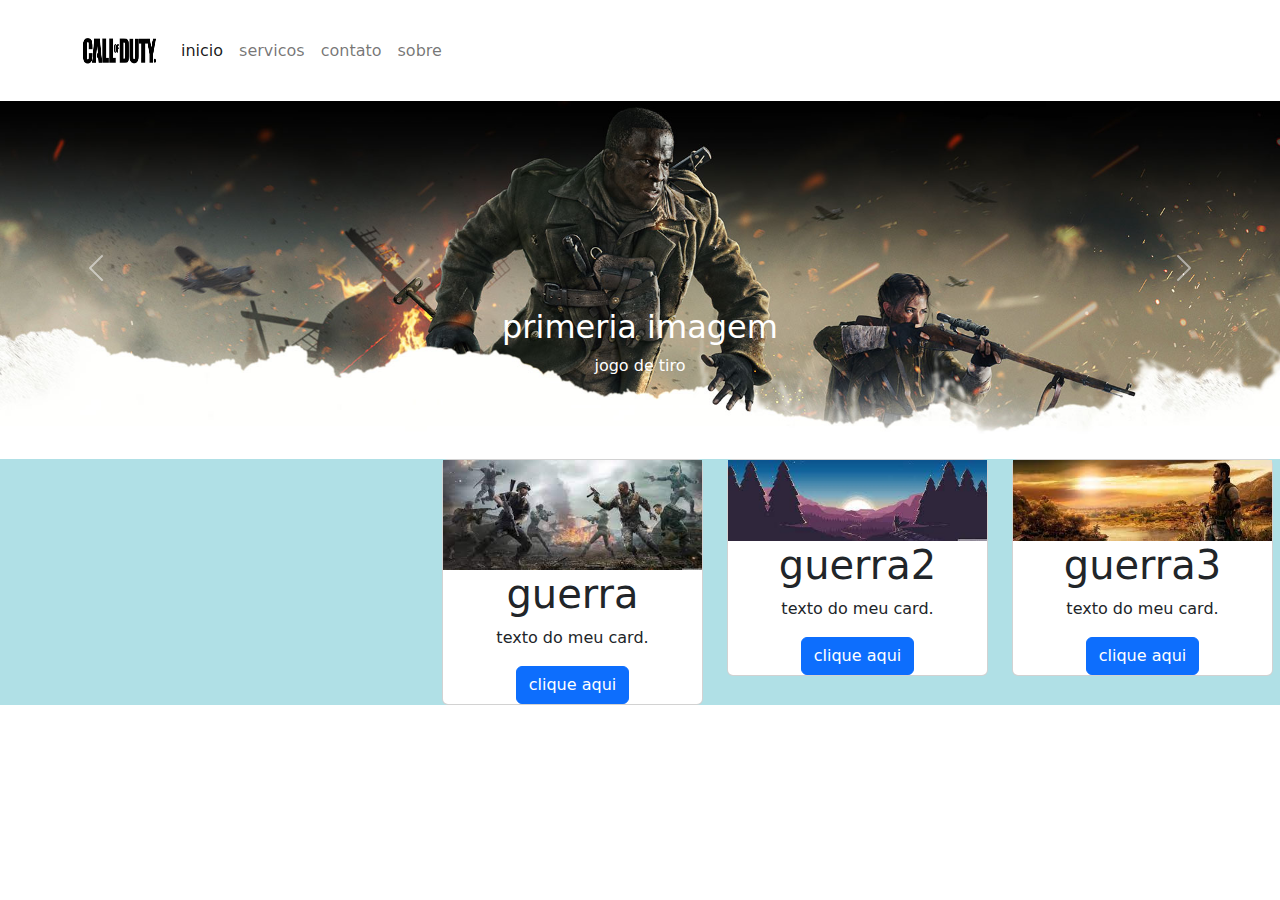
==== projeto/index.html @ 1c7ec650 "aula 20-06" ====
<!DOCTYPE html>
<html lang="PT-BR">
<head>
	<meta charset="UTF-8">
	<meta http-equiv="X-UA-Compatible" content="IE=edge">
	<meta name="viewport" content="width=device-width,initial-scale=1.0">
	<title>Call of Dut</title>
	<link rel="stylesheet" href="res/bootstrap/css/bootstrap.min.css">
	<link rel="stylesheet" href="css/style.css">
</head>

<body>
    <nav class="navbar navbar-expand-lg navbar">
		<div class="container ">
				
			<a class="navbar-brand" href="#">
				<img src="img/cod.png" alt="logo incrivel" width="75" height="75">
			</a>
			
			<div class="collapse navbar-collapse">
				<div class="navbar-nav">
					<a class="nav-link active" href="index.html">inicio</a>
					<a class="nav-link" href="servicos.html">servicos</a>
					<a class="nav-link" href="#">contato</a>
					<a class="nav-link" href="#">sobre</a>
				</div>
			
			</div>
			
		</div>
	
	</nav>
	
			<div class="carousel slide" data-bs-ride="carousel" id="meuCarousel">
				<div class="carousel-indicators">
					<button type="button" data-bs-target="#meuCarousel" data-bs-slide-to="0" class="active" aria-current="true" aria-label="slide 1"></button>					
					<button type="button" data-bs-target="#meuCarousel" data-bs-slide-to="1" aria-label="slide 2"></button>
					<button type="button" data-bs-target="#meuCarousel" data-bs-slide-to="2" aria-label="slide 3"></button>
					<button type="button" data-bs-target="#meuCarousel" data-bs-slide-to="3" aria-label="slide 4"></button>
				</div>
				
				<div class="carousel-inner">
					<div class="carousel-item active">
							<img id="img-center" src="img/codd2.jpg" alt="imagem" class="d-block w-100">
							<div class="carousel-caption d-none d-md-block">
								<h2>primeria imagem</h2>
									<p>jogo de tiro</p>
										</div>
											</div>
					
					<div class="carousel-item">
						<img src="img/codd.jpg" class="d-block w-100" >
							<div class="carousel-caption d-none d-md-block">
								<h2>segunda imagem</h2>
									<p>jogo de tiro</p>
										</div>
											</div>
					
					<div class="carousel-item">
						<img src="img/esp.jpg" class="d-block w-100" >
							<div class="carousel-caption d-none d-md-block">
								<h2>terceira imagem</h2>
									<p>jogo de tiro</p>
										</div>
											</div>
									
				</div>
				
					<button class="carousel-control-prev" type="button" data-bs-target="#meuCarousel" data-bs-slide="prev">
						<span class="carousel-control-prev-icon" aria-hidden="true"></span>
							<span class="visually-hidden" >Voltar</span>
								</button>
				
					<button class="carousel-control-next" type="button" data-bs-target="#meuCarousel" data-bs-slide="next">
						<span class="carousel-control-next-icon" aria-hidden="true"></span>
							<span class="visually-hidden">Avançar</span>
								</button>				
			</div>
			
			<section id="cards">
				<div class="container">
					<div class="row">
					
				<div class="col-3">						
					<div class="card text-center">
						<img src="img/im5.jfif"  class="card=img-top">
							<div class="cardy body">
								<h1 class="card-title" id="img1"> guerra</h1>
								<p class="card-text">  texto do meu card. </p>
								<a href="#" class="btn btn-primary">clique aqui</a>
							</div>
					</div>
				</div>
				
				<div class="col-3">
					<div class="card text-center">
					<img src="img/im2.jfif" class="cards-img-top">
						<div class="cardy body">
								<h1 class="card-title">guerra2</h1>
								<p class="card-text">  texto do meu card. </p>
								<a href="#" class="btn btn-primary">clique aqui</a>
						</div>
					</div>
					</div>
					
			<div class="col-3">
								<div class="card text-center">
						<img src="img/im3.jfif" class="cards-img-top">
							<div class="cardy body">
								<h1 class="card-title">guerra3</h1>
								<p class="card-text">  texto do meu card. </p>
								<a href="#" class="btn btn-primary">clique aqui</a>
						</div>
						</div>
					</div>
					
			<div class="col-3">
				<div class="card text-center">
						<img src="img/im4.jfif" class="cards-img-top">
							<div class="cardy body">
								<h1 class="card-title">guerra4</h1>
								<p class="card-text">  texto do meu card. </p>
								<a href="#" class="btn btn-primary">clique aqui</a>
						</div>
						</div>
					</div>
		</div>
		</div>
		</section>		
		
			<script type="text/javascript" src="res/bootstrap/js/bootstrap.js"></script>
</body>
</html>
---- projeto/css/style.css ----
#cards{
	margin-top: 25px;,
	 height: 100px;
		width: 2000px;
		background-color: powderblue;
}
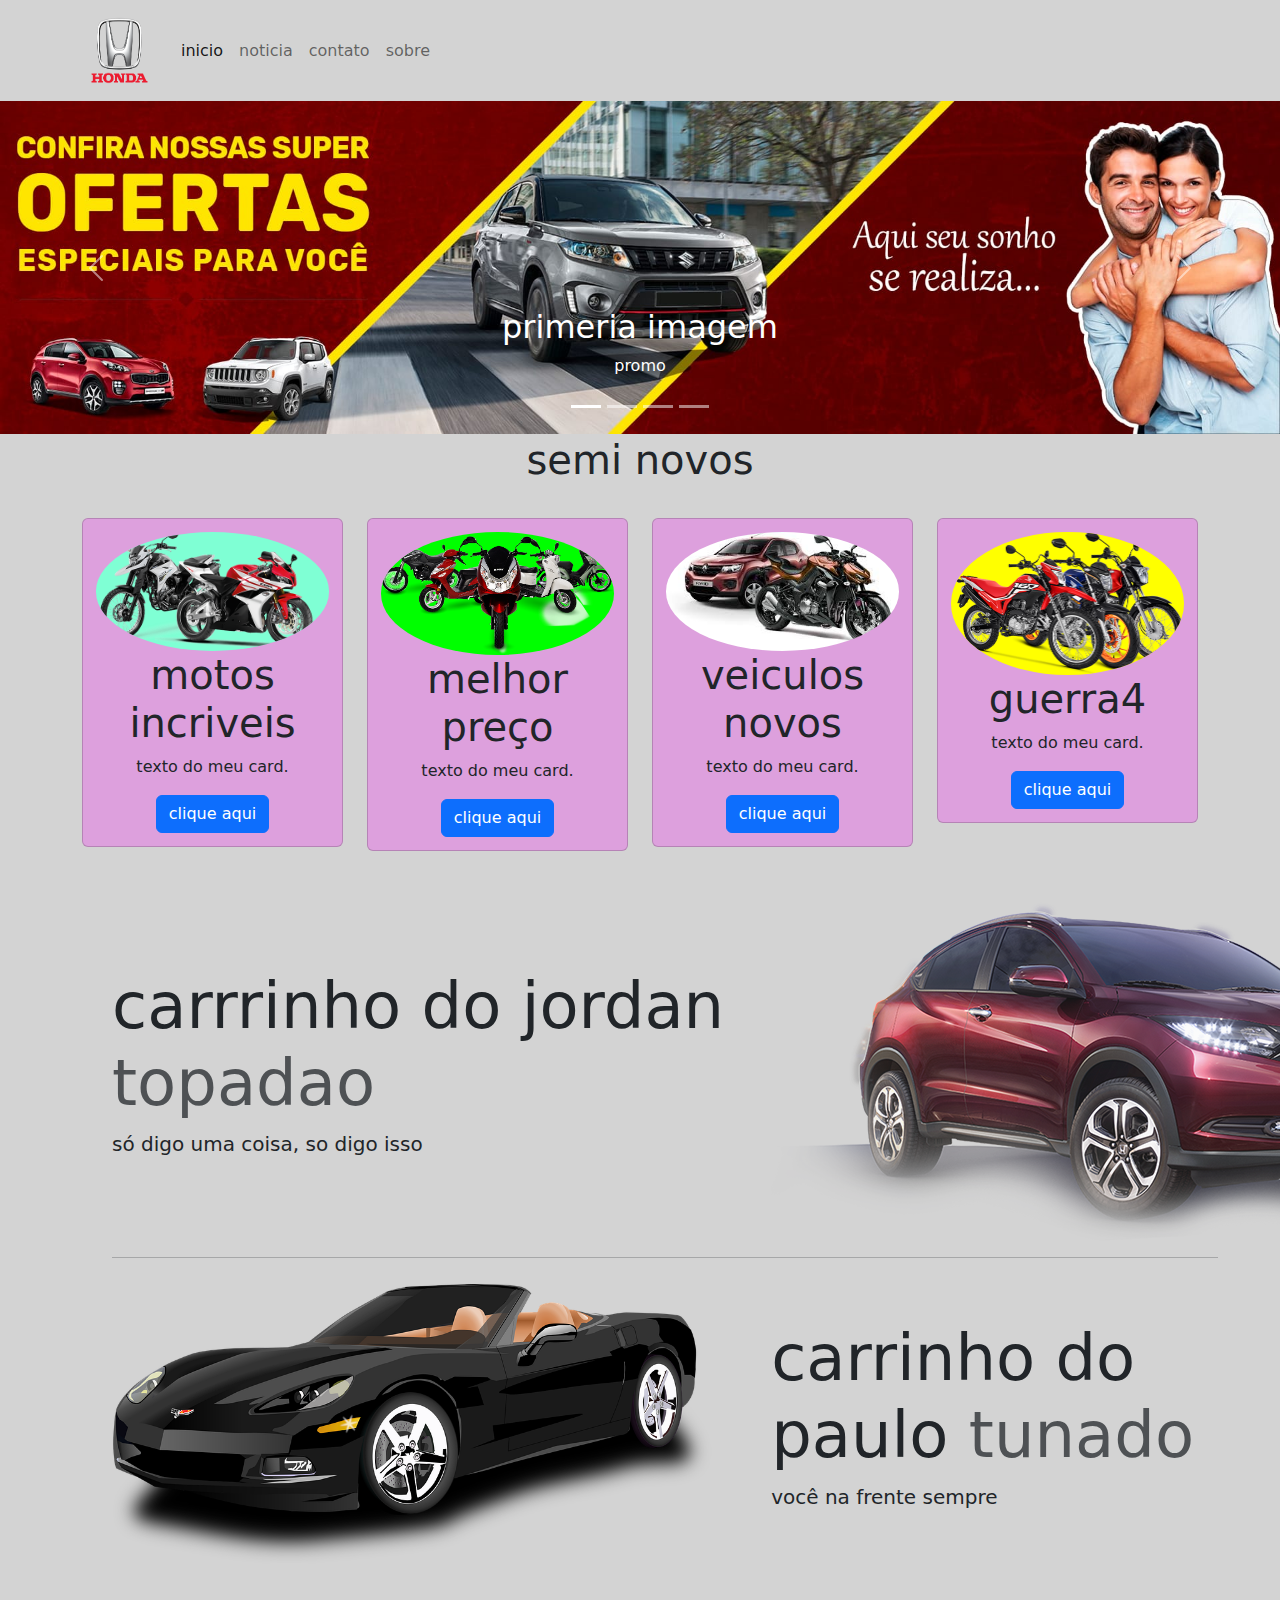
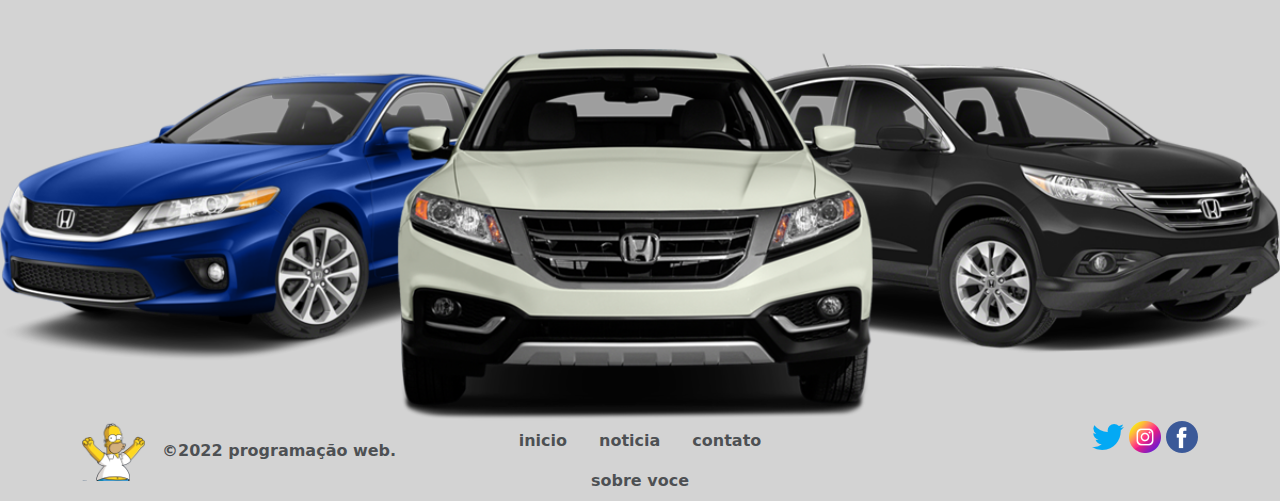
==== commit db65bbe2: "aula.30.06.2022" ====
--- a/projeto/index.html
+++ b/projeto/index.html
@@ -4,25 +4,26 @@
 	<meta charset="UTF-8">
 	<meta http-equiv="X-UA-Compatible" content="IE=edge">
 	<meta name="viewport" content="width=device-width,initial-scale=1.0">
-	<title>Call of Dut</title>
+	<title>Carros Semi novos </title>
 	<link rel="stylesheet" href="res/bootstrap/css/bootstrap.min.css">
+	<link rel="icon" type="image/x-icon" href="https://cdn-icons-png.flaticon.com/512/58/58463.png">
 	<link rel="stylesheet" href="css/style.css">
 </head>
 
-<body>
+<body style="background-color: LightGrey;">
     <nav class="navbar navbar-expand-lg navbar">
 		<div class="container ">
 				
 			<a class="navbar-brand" href="#">
-				<img src="img/cod.png" alt="logo incrivel" width="75" height="75">
+				<img src="img/honda.png" alt="logo incrivel" width="75" height="75">
 			</a>
 			
 			<div class="collapse navbar-collapse">
 				<div class="navbar-nav">
 					<a class="nav-link active" href="index.html">inicio</a>
-					<a class="nav-link" href="servicos.html">servicos</a>
-					<a class="nav-link" href="#">contato</a>
-					<a class="nav-link" href="#">sobre</a>
+					<a class="nav-link" href="noticia.html">noticia</a>
+					<a class="nav-link" href="contato.html">contato</a>
+					<a class="nav-link" href="sobre.html">sobre</a>
 				</div>
 			
 			</div>
@@ -41,28 +42,29 @@
 				
 				<div class="carousel-inner">
 					<div class="carousel-item active">
-							<img id="img-center" src="img/codd2.jpg" alt="imagem" class="d-block w-100">
+							<img id="img-center" src="img/of4.jpg" alt="imagem" class="d-block w-100">
 							<div class="carousel-caption d-none d-md-block">
 								<h2>primeria imagem</h2>
-									<p>jogo de tiro</p>
+									<p>promo</p>
 										</div>
 											</div>
 					
 					<div class="carousel-item">
-						<img src="img/codd.jpg" class="d-block w-100" >
+						<img src="img/of1.jpg" class="d-block w-100" >
 							<div class="carousel-caption d-none d-md-block">
 								<h2>segunda imagem</h2>
-									<p>jogo de tiro</p>
+									<p>promo</p>
 										</div>
 											</div>
 					
 					<div class="carousel-item">
-						<img src="img/esp.jpg" class="d-block w-100" >
+						<img id="por" src="img/of3.jpg" class="d-block w-100">
 							<div class="carousel-caption d-none d-md-block">
-								<h2>terceira imagem</h2>
+								<h2>promo</h2>
 									<p>jogo de tiro</p>
 										</div>
 											</div>
+											
 									
 				</div>
 				
@@ -79,13 +81,16 @@
 			
 			<section id="cards">
 				<div class="container">
+								
 					<div class="row">
-					
+					<div class="col-12">
+					<h3 class="display-6 text-center">semi novos</h3>
+					</div>
 				<div class="col-3">						
-					<div class="card text-center">
-						<img src="img/im5.jfif"  class="card=img-top">
+					<div class="card text-center editar-card efeito-card">
+						<img id="imagem1"src="img/mot1.webp"  class="card=img-top rounded-circle efeito-img">
 							<div class="cardy body">
-								<h1 class="card-title" id="img1"> guerra</h1>
+								<h1 class="card-title" id="img1"> motos incriveis</h1>
 								<p class="card-text">  texto do meu card. </p>
 								<a href="#" class="btn btn-primary">clique aqui</a>
 							</div>
@@ -93,10 +98,10 @@
 				</div>
 				
 				<div class="col-3">
-					<div class="card text-center">
-					<img src="img/im2.jfif" class="cards-img-top">
+					<div class="card text-center editar-card efeito-card">
+					<img id="imagem2" src="img/mot2.png" class="cards-img-top rounded-circle efeito-img">
 						<div class="cardy body">
-								<h1 class="card-title">guerra2</h1>
+								<h1 class="card-title">melhor preço </h1>
 								<p class="card-text">  texto do meu card. </p>
 								<a href="#" class="btn btn-primary">clique aqui</a>
 						</div>
@@ -104,10 +109,10 @@
 					</div>
 					
 			<div class="col-3">
-								<div class="card text-center">
-						<img src="img/im3.jfif" class="cards-img-top">
+								<div class="card text-center editar-card efeito-card">
+						<img id="imagem3" src="img/mot3.jfif" class="cards-img-top rounded-circle efeito-img">
 							<div class="cardy body">
-								<h1 class="card-title">guerra3</h1>
+								<h1 class="card-title"> veiculos novos</h1>
 								<p class="card-text">  texto do meu card. </p>
 								<a href="#" class="btn btn-primary">clique aqui</a>
 						</div>
@@ -115,8 +120,8 @@
 					</div>
 					
 			<div class="col-3">
-				<div class="card text-center">
-						<img src="img/im4.jfif" class="cards-img-top">
+				<div class="card text-center editar-card efeito-card">
+						<img id="imagem4"src="img/mot4.png" class="cards-img-top rounded-circle efeito-img">
 							<div class="cardy body">
 								<h1 class="card-title">guerra4</h1>
 								<p class="card-text">  texto do meu card. </p>
@@ -127,7 +132,68 @@
 		</div>
 		</div>
 		</section>		
+		<section id="imagens">
+			<div class="container">
+				<div class="row">
+					<div class="col-7 align-self-center">
+						<h1 class="display-3" >
+							carrrinho do jordan 
+							<span class="text-muted">  topadao </span>
+						</h1>
+						<p class="lead"><b> só digo uma coisa, so digo isso </b> </p>
+					</div>
+					<div class="col-5 ">
+						<img src="img/jordan.png" alt="jordan.png" alt="uma imagem" style="max-height: 500px;">
+					</div>
+				</div>
+				<hr/>			
+				<div class="row">
+					<div class="col-7 ">
+										<img src="img/carro3.webp" alt="carro3.webp" alt="uma imagem" style="max-height: 300px; ">
+					</div>
+					<div class="col-5 align-self-center" >
+					<h1 class="display-3" >
+							carrinho do paulo
+							<span class="text-muted"> tunado </span>
+						</h1>
+					<p class="lead" > <b> você na frente sempre </b> </p>				
+					</div>	
+				</div>
+			</div>
+			</section>	
+			<footer>
+			<div>
+			<img id="img-center" src="img/car1.png" alt="imagem" class="d-block w-100" style="max-height: 800px; ">
+			</div>
+			
+			<footer id ="rodape">
+				<div class="container">
+					<div class="row">
+						<div class="col-4">
+							<img src="img/logo.png" style="width:75px;">
+							<span class="text-muted"> <b> &copy;2022 programação web. </b> </span>
+						</div>
+						<div class="col-4 text-center">
+						<ul class="nav justify-content-center">
+						<li class="nav-item"><b><a class="nav-link text-muted" href="#"> inicio</a> </b> </li>
+						<li class="nav-item"><b><a class="nav-link text-muted" href="#"> noticia</a> </b> </li>
+						<li class="nav-item"><b><a class="nav-link text-muted" href="#"> contato</a> </b> </li>
+						<li class="nav-item"><b><a class="nav-link text-muted" href="#" > sobre voce</a> </b> </li>
+						</ul>
+						</div>
+					<div class="col-4 text-end">
+					<img src="img/twitter.png">
+					<img src="img/instagram.png">
+					<img src="img/facebook.png">
+					</div>
+
+					</div>
+				</div>
+			
+			</footer>
 		
 			<script type="text/javascript" src="res/bootstrap/js/bootstrap.js"></script>
+			<script type="text/javascript" src="js/script.js"></script>
 </body>
+
 </html>--- a/projeto/css/style.css
+++ b/projeto/css/style.css
@@ -1,6 +1,131 @@
+body{
+	backgraundo- color: #1E90FF;
+}
+
+h4 {
+  text-align: center;
+  font-size: 50
+}
+
+p {
+  font-size: 30;
+  
+}
+
+h1 {
+  font-size: 20;
+}
+
+#b{
+	width:400;
+	margin: 0 alto;
+}
+
+#c{
+	width:400;
+}
+
+#d{
+	width:400;
+}
+
+#a{
+	width:400;
+}
+
+#e{
+	width:400;
+}
+
 #cards{
-	margin-top: 25px;,
-	 height: 100px;
-		width: 2000px;
-		background-color: powderblue;
+	margin-top:25px;
+	margin-top: 2px;
 }
+.editar-card{
+	background-color: 	#DDA0DD;
+	padding: 5%;
+	margin-top: 10%;
+	margin-bottom: 10%;
+}
+
+#imagens{
+	 margin: 25px 50px 75px 100px;
+}
+
+#imagem1{
+	background-color: #7FFFD4;
+	height: 500%;
+}
+#imagem2{
+	background-color: #00FF00;
+	height: 500%;
+}
+#imagem3{
+	background-color: #FF1493;.
+	height: 500%;
+}
+#imagem4{
+	background-color: #FFFF00;
+	height: 500%;
+}
+#por{
+	height: 100%;
+}
+.efeito-card{
+	transition: transform 1s;
+}
+.efeito-img{
+	transition: transform 1s;
+}
+.efeito-img:hover{
+	transform: scale(1.2) rotateY(360deg);
+	cursor: pointer;
+}
+
+<style>
+#img1{
+    transition: all 0.5s;
+    cursor: pointer;
+}
+
+#img1:hover{
+    -webkit-filter: drop-shadow(15px 10px 5px rgba(0,0,0,.5));
+    filter: drop-shadow(15px 10px 5px rgba(0,0,0,.5));
+}
+</style>
+
+<style>
+#img2{
+    transition: all 0.5s;
+    cursor: pointer;
+}
+
+#img2:hover{
+    -webkit-filter: drop-shadow(15px 10px 5px rgba(0,0,0,.5));
+    filter: drop-shadow(15px 10px 5px rgba(0,0,0,.5));
+}
+</style>
+
+<style>
+#img3{
+    transition: all 0.5s;
+    cursor: pointer;
+}
+
+#img3:hover{
+    -webkit-filter: drop-shadow(15px 10px 5px rgba(0,0,0,.5));
+    filter: drop-shadow(15px 10px 5px rgba(0,0,0,.5));
+}
+</style>
+
+<style>
+#img4{
+    transition: all 0.5s;
+    cursor: pointer;
+}
+
+#img4:hover{
+    -webkit-filter: drop-shadow(15px 10px 5px rgba(0,0,0,.5));
+    filter: drop-shadow(15px 10px 5px rgba(0,0,0,.5));
+}
+</style>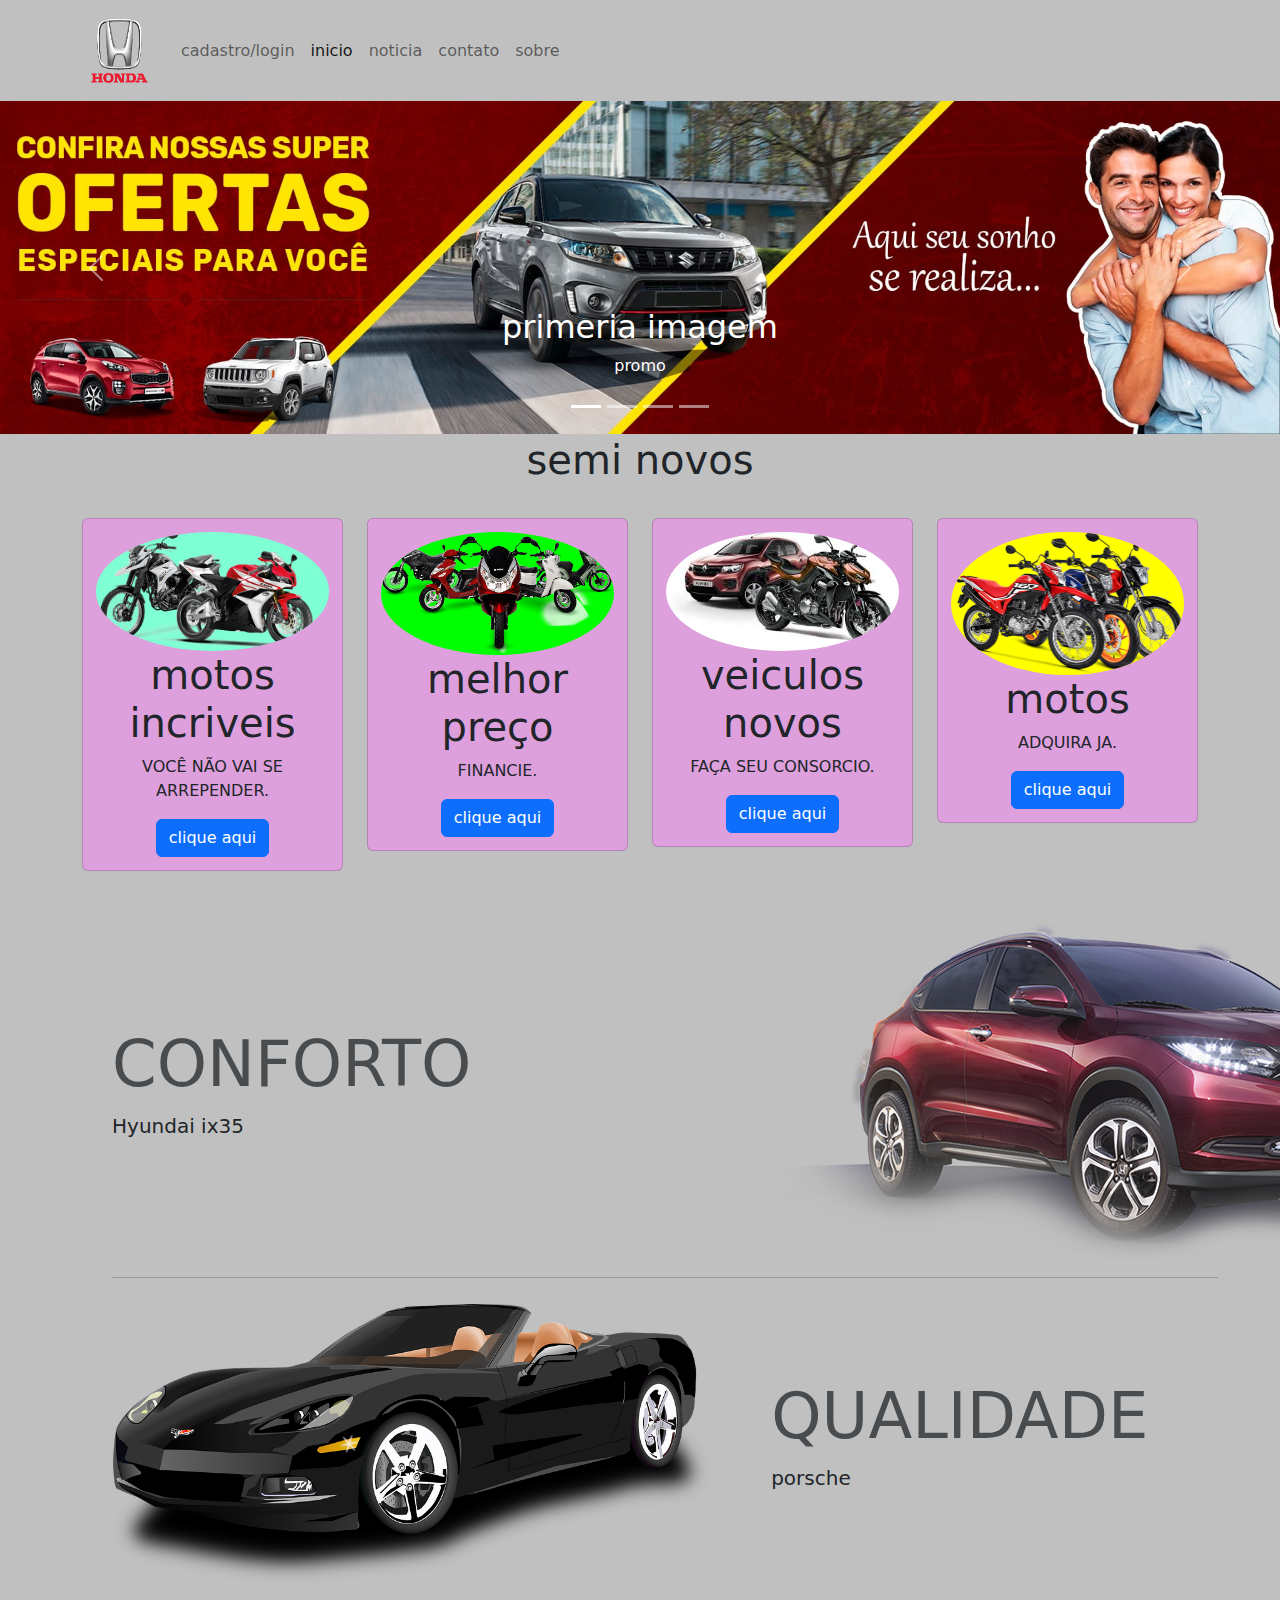
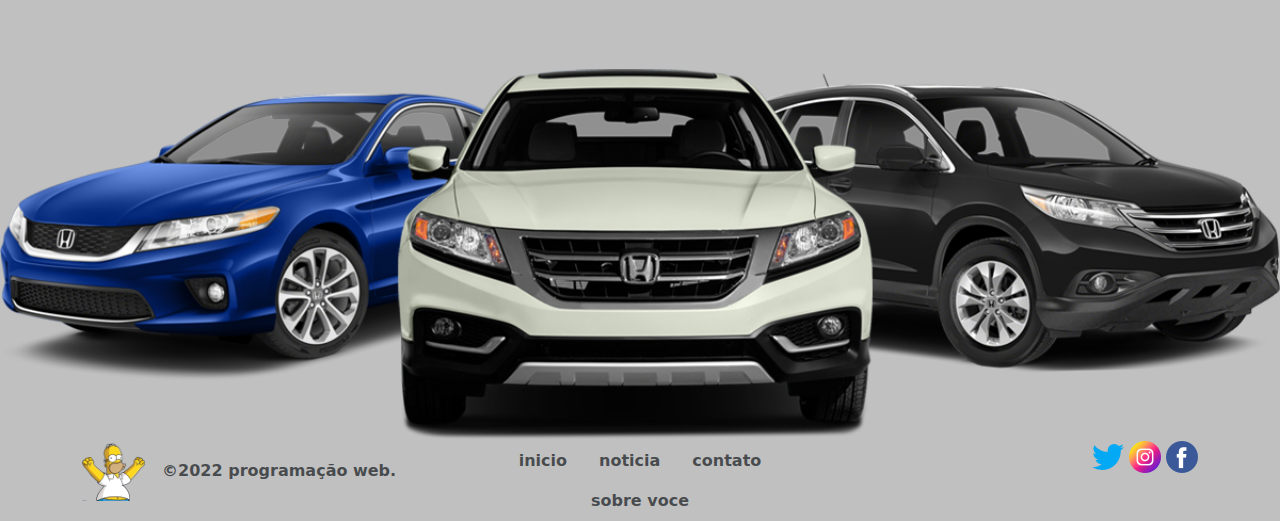
==== commit 290d6f4e: "aula.01-07-22" ====
--- a/projeto/index.html
+++ b/projeto/index.html
@@ -10,7 +10,7 @@
 	<link rel="stylesheet" href="css/style.css">
 </head>
 
-<body style="background-color: LightGrey;">
+<body style="background-color: Silver">
     <nav class="navbar navbar-expand-lg navbar">
 		<div class="container ">
 				
@@ -20,10 +20,12 @@
 			
 			<div class="collapse navbar-collapse">
 				<div class="navbar-nav">
+					<a class="nav-link" href="cadastro.html">cadastro/login</a>
 					<a class="nav-link active" href="index.html">inicio</a>
 					<a class="nav-link" href="noticia.html">noticia</a>
 					<a class="nav-link" href="contato.html">contato</a>
 					<a class="nav-link" href="sobre.html">sobre</a>
+					
 				</div>
 			
 			</div>
@@ -91,7 +93,7 @@
 						<img id="imagem1"src="img/mot1.webp"  class="card=img-top rounded-circle efeito-img">
 							<div class="cardy body">
 								<h1 class="card-title" id="img1"> motos incriveis</h1>
-								<p class="card-text">  texto do meu card. </p>
+								<p class="card-text">  VOCÊ NÃO VAI SE ARREPENDER. </p>
 								<a href="#" class="btn btn-primary">clique aqui</a>
 							</div>
 					</div>
@@ -102,7 +104,7 @@
 					<img id="imagem2" src="img/mot2.png" class="cards-img-top rounded-circle efeito-img">
 						<div class="cardy body">
 								<h1 class="card-title">melhor preço </h1>
-								<p class="card-text">  texto do meu card. </p>
+								<p class="card-text">  FINANCIE. </p>
 								<a href="#" class="btn btn-primary">clique aqui</a>
 						</div>
 					</div>
@@ -113,7 +115,7 @@
 						<img id="imagem3" src="img/mot3.jfif" class="cards-img-top rounded-circle efeito-img">
 							<div class="cardy body">
 								<h1 class="card-title"> veiculos novos</h1>
-								<p class="card-text">  texto do meu card. </p>
+								<p class="card-text">  FAÇA SEU CONSORCIO. </p>
 								<a href="#" class="btn btn-primary">clique aqui</a>
 						</div>
 						</div>
@@ -123,8 +125,8 @@
 				<div class="card text-center editar-card efeito-card">
 						<img id="imagem4"src="img/mot4.png" class="cards-img-top rounded-circle efeito-img">
 							<div class="cardy body">
-								<h1 class="card-title">guerra4</h1>
-								<p class="card-text">  texto do meu card. </p>
+								<h1 class="card-title">motos</h1>
+								<p class="card-text">  ADQUIRA JA. </p>
 								<a href="#" class="btn btn-primary">clique aqui</a>
 						</div>
 						</div>
@@ -137,10 +139,10 @@
 				<div class="row">
 					<div class="col-7 align-self-center">
 						<h1 class="display-3" >
-							carrrinho do jordan 
-							<span class="text-muted">  topadao </span>
+							
+							<span class="text-muted">  CONFORTO </span>
 						</h1>
-						<p class="lead"><b> só digo uma coisa, so digo isso </b> </p>
+						<p class="lead"><b> Hyundai ix35 </b> </p>
 					</div>
 					<div class="col-5 ">
 						<img src="img/jordan.png" alt="jordan.png" alt="uma imagem" style="max-height: 500px;">
@@ -153,10 +155,10 @@
 					</div>
 					<div class="col-5 align-self-center" >
 					<h1 class="display-3" >
-							carrinho do paulo
-							<span class="text-muted"> tunado </span>
+							
+							<span class="text-muted"> QUALIDADE </span>
 						</h1>
-					<p class="lead" > <b> você na frente sempre </b> </p>				
+					<p class="lead" > <b> porsche </b> </p>				
 					</div>	
 				</div>
 			</div>
--- a/projeto/css/style.css
+++ b/projeto/css/style.css
@@ -5,6 +5,10 @@
 h4 {
   text-align: center;
   font-size: 50
+}
+#meucad{
+	text-align:0;
+	font-family: 25;
 }
 
 p {
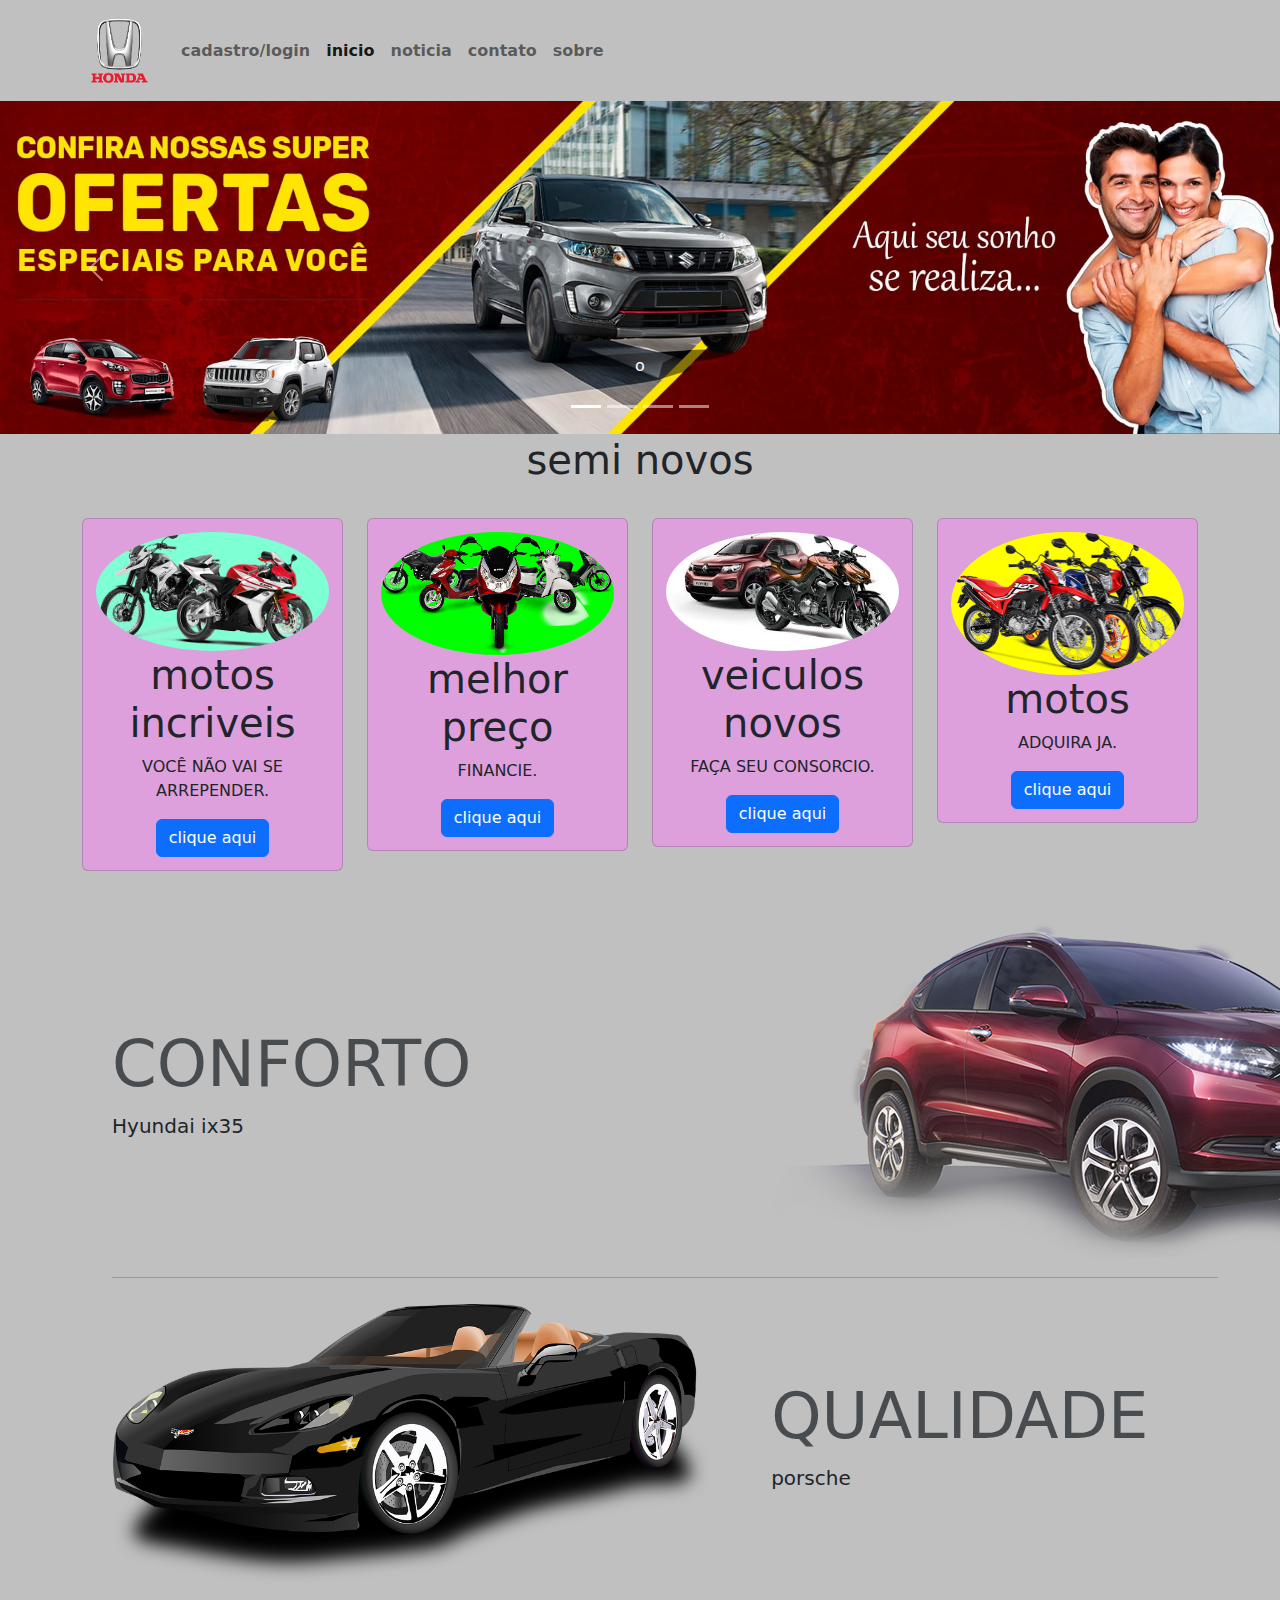
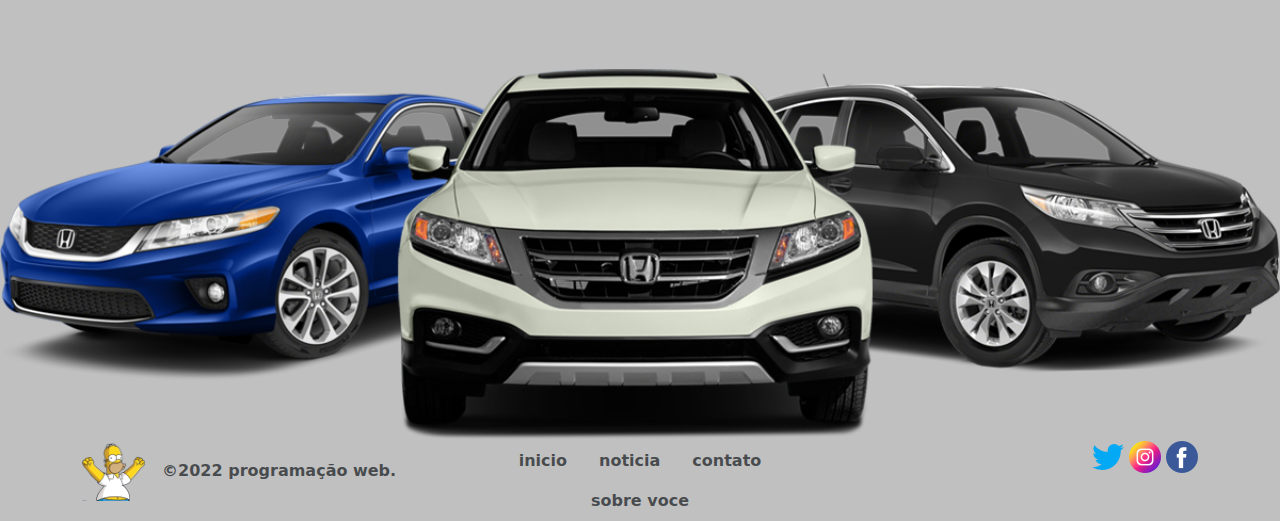
==== commit f23aca45: "aula-04.07.2022" ====
--- a/projeto/index.html
+++ b/projeto/index.html
@@ -20,11 +20,11 @@
 			
 			<div class="collapse navbar-collapse">
 				<div class="navbar-nav">
-					<a class="nav-link" href="cadastro.html">cadastro/login</a>
-					<a class="nav-link active" href="index.html">inicio</a>
-					<a class="nav-link" href="noticia.html">noticia</a>
-					<a class="nav-link" href="contato.html">contato</a>
-					<a class="nav-link" href="sobre.html">sobre</a>
+					<a class="nav-link" href="cadastro.html"><b>cadastro/login</b></a>
+					<a class="nav-link active" href="index.html"><b>inicio</b></a>
+					<a class="nav-link" href="noticia.html"><b>noticia</b></a>
+					<a class="nav-link" href="contato.html"><b>contato</b></a>
+					<a class="nav-link" href="sobre.html"><b>sobre</b></a>
 					
 				</div>
 			
@@ -46,24 +46,24 @@
 					<div class="carousel-item active">
 							<img id="img-center" src="img/of4.jpg" alt="imagem" class="d-block w-100">
 							<div class="carousel-caption d-none d-md-block">
-								<h2>primeria imagem</h2>
-									<p>promo</p>
+								<h2></h2>
+									<p>o</p>
 										</div>
 											</div>
 					
 					<div class="carousel-item">
 						<img src="img/of1.jpg" class="d-block w-100" >
 							<div class="carousel-caption d-none d-md-block">
-								<h2>segunda imagem</h2>
-									<p>promo</p>
+								<h2></h2>
+									<p></p>
 										</div>
 											</div>
 					
 					<div class="carousel-item">
 						<img id="por" src="img/of3.jpg" class="d-block w-100">
 							<div class="carousel-caption d-none d-md-block">
-								<h2>promo</h2>
-									<p>jogo de tiro</p>
+								<h2></h2>
+									<p></p>
 										</div>
 											</div>
 											
--- a/projeto/css/style.css
+++ b/projeto/css/style.css
@@ -20,6 +20,7 @@
   font-size: 20;
 }
 
+
 #b{
 	width:400;
 	margin: 0 alto;
@@ -39,6 +40,10 @@
 
 #e{
 	width:400;
+}
+
+#logocarrinho{
+	font-size: 500;
 }
 
 #cards{
@@ -124,6 +129,7 @@
 
 <style>
 #img4{
+	
     transition: all 0.5s;
     cursor: pointer;
 }
@@ -132,4 +138,4 @@
     -webkit-filter: drop-shadow(15px 10px 5px rgba(0,0,0,.5));
     filter: drop-shadow(15px 10px 5px rgba(0,0,0,.5));
 }
-</style>+</style>
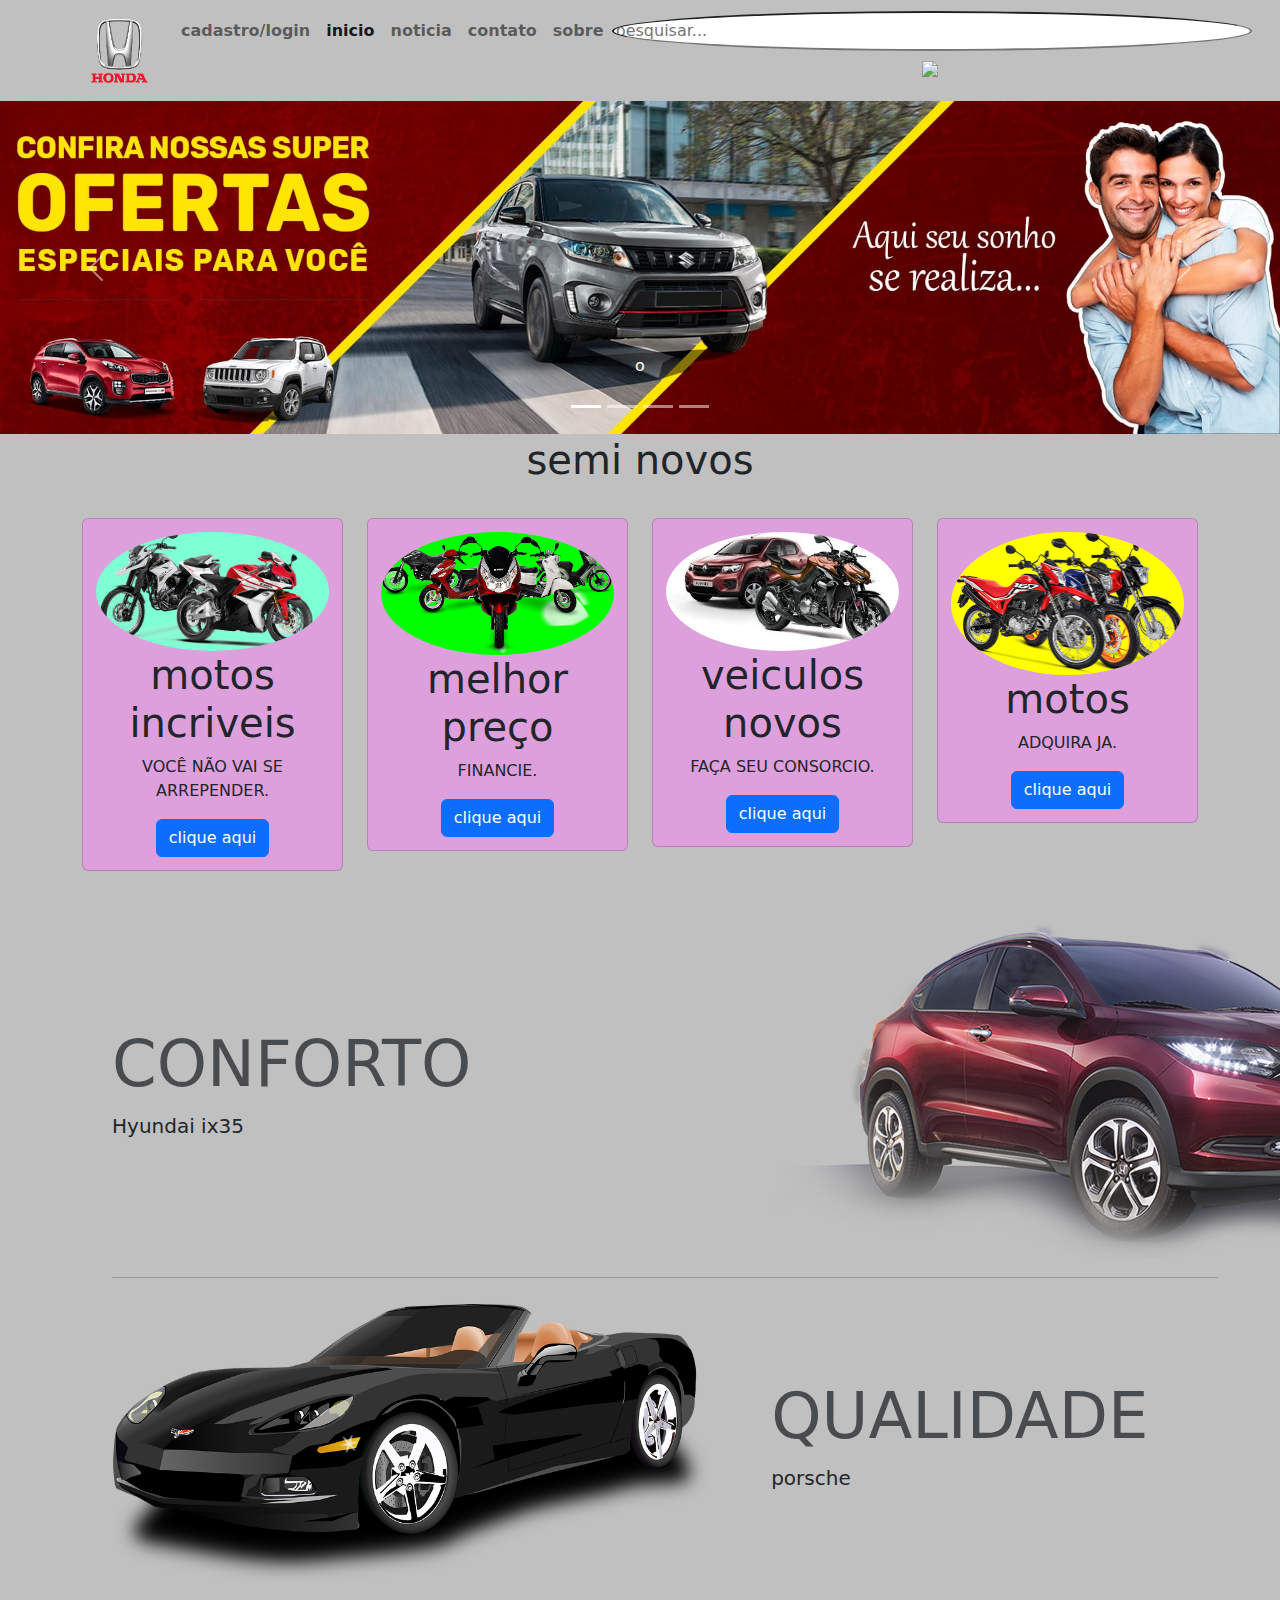
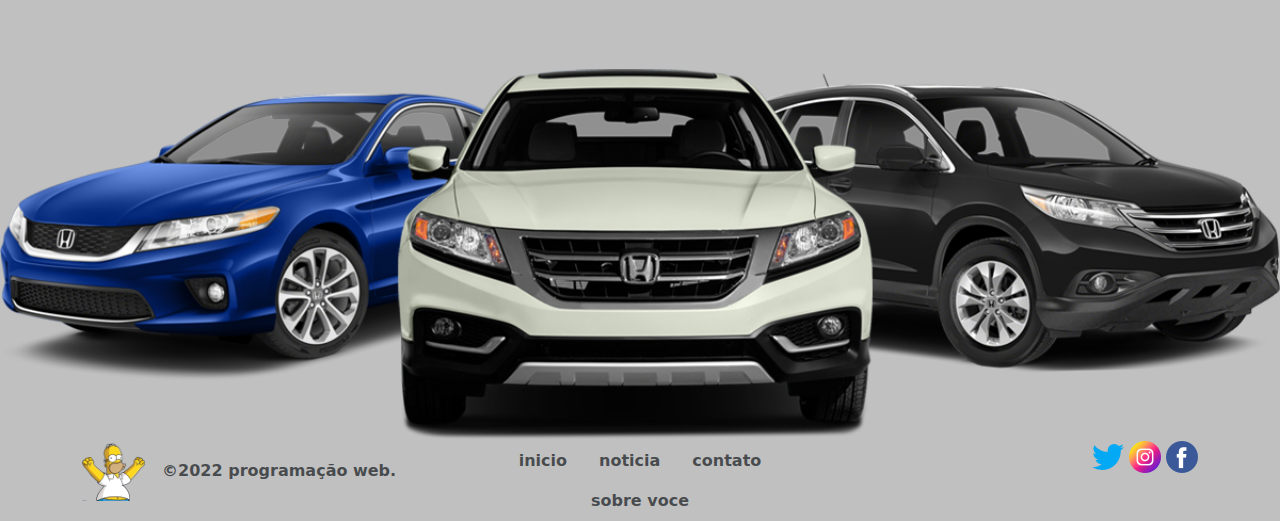
==== commit ae7cc789: "aula-05.07.2022" ====
--- a/projeto/index.html
+++ b/projeto/index.html
@@ -11,7 +11,8 @@
 </head>
 
 <body style="background-color: Silver">
-    <nav class="navbar navbar-expand-lg navbar">
+   
+   <nav class="navbar navbar-expand-lg navbar">
 		<div class="container ">
 				
 			<a class="navbar-brand" href="#">
@@ -26,10 +27,19 @@
 					<a class="nav-link" href="contato.html"><b>contato</b></a>
 					<a class="nav-link" href="sobre.html"><b>sobre</b></a>
 					
-				</div>
-			
-			</div>
-			
+					<div>
+				<input type="text" class="search-btn" placeholder="pesquisar...">
+					<a href="#" class="search-btn">
+					<img class="loupe-blue" src="./loupe-blue.svg" alt="">
+					<img src="./loupe.white.svg" alt="lupa" height="20" width="20">
+					</a>
+				</div>
+				
+				</div>
+			
+			</div>
+
+
 		</div>
 	
 	</nav>
--- a/projeto/css/style.css
+++ b/projeto/css/style.css
@@ -1,6 +1,65 @@
 body{
-	backgraundo- color: #1E90FF;
-}
+	backgraund-color: #1E90FF;
+}
+
+.search-box{
+position: absolute;
+top: 50%;
+left: 50%;
+transform: translate(-50%,-50%);
+
+backgraund: #fff;
+height: 50px;
+padding: 10px;
+border-radius:40px;
+display: flex;
+justify-content: space-between;
+align-items: center;
+}
+
+.loupe-white {
+	
+}
+.search-txt{
+	border: none;
+	backgraund: none;
+	outline: none;
+	padding: 0;
+	color:#f0f5fb;
+	font-size: 16px;
+	line-height: 40px;
+	width:0;
+	transition:.2s;
+}
+
+::-webkit-input-placeholder{
+	
+}
+
+.search-btn{
+	width: 40pc;
+	height: 40px; 
+	border-radius: 50%;
+	backgraund: #0a1b2d;
+	display: flex;
+	justify-content: center;
+	align-items: center;
+}
+
+.search-box-hover> .search-txt{
+	width: 240px; 
+	padding: 0 6px;
+}
+
+.search-box-hover > .search-btn{
+	backgraund: #f0f5fb;
+	}
+
+
+#fundo{
+	background-image: url("file:///C:/Users/tecti/Desktop/bootstrap2/img/fer.webp");
+}
+
 
 h4 {
   text-align: center;
@@ -77,6 +136,9 @@
 	background-color: #FFFF00;
 	height: 500%;
 }
+#hon{
+	
+}
 #por{
 	height: 100%;
 }
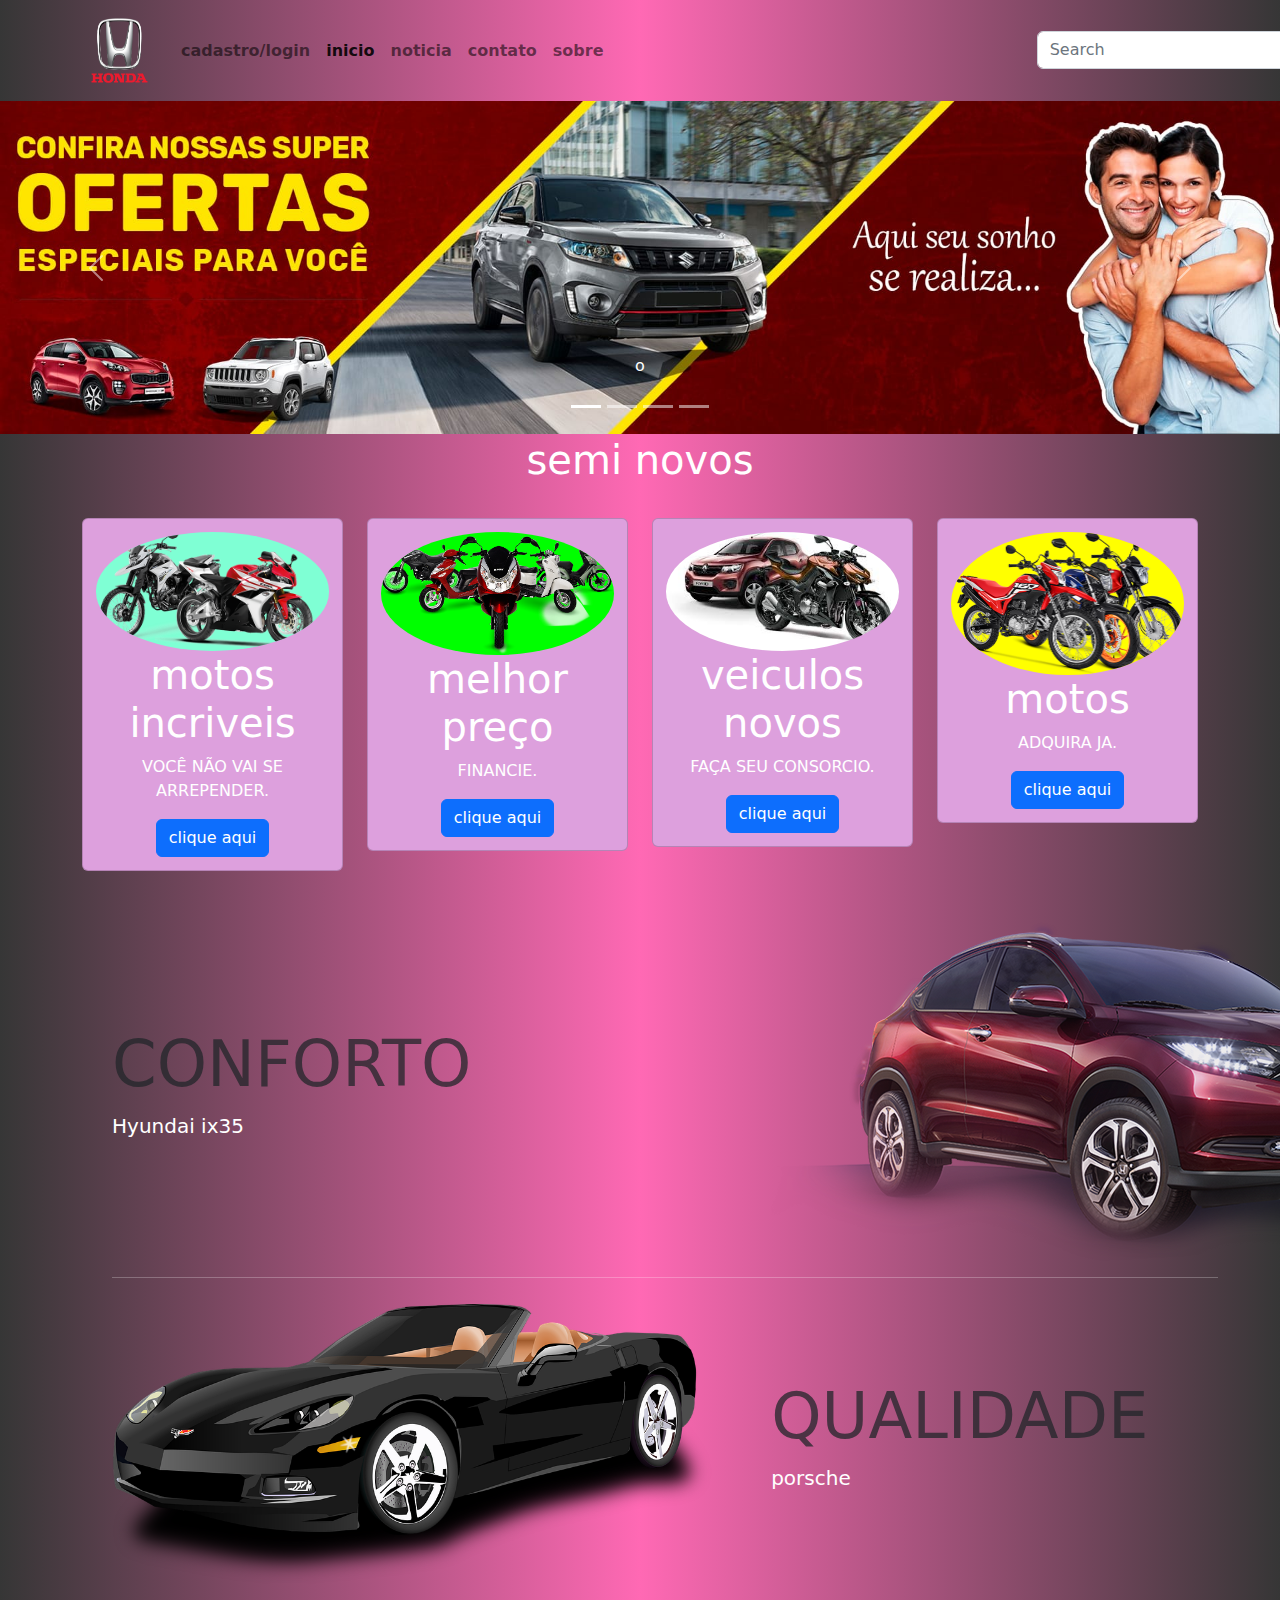
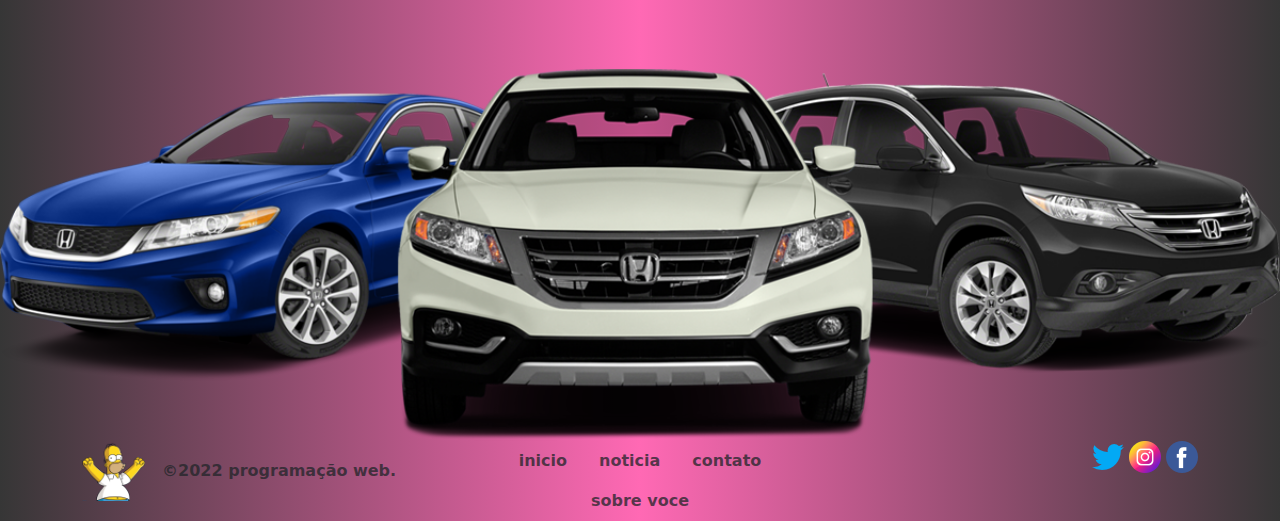
==== commit 6af4f2a9: "aula06-07-2022" ====
--- a/projeto/index.html
+++ b/projeto/index.html
@@ -4,13 +4,13 @@
 	<meta charset="UTF-8">
 	<meta http-equiv="X-UA-Compatible" content="IE=edge">
 	<meta name="viewport" content="width=device-width,initial-scale=1.0">
-	<title>Carros Semi novos </title>
+	<title>honda</title>
 	<link rel="stylesheet" href="res/bootstrap/css/bootstrap.min.css">
 	<link rel="icon" type="image/x-icon" href="https://cdn-icons-png.flaticon.com/512/58/58463.png">
 	<link rel="stylesheet" href="css/style.css">
 </head>
 
-<body style="background-color: Silver">
+<body style="background-color: Silver" id="fundo2">
    
    <nav class="navbar navbar-expand-lg navbar">
 		<div class="container ">
@@ -27,14 +27,14 @@
 					<a class="nav-link" href="contato.html"><b>contato</b></a>
 					<a class="nav-link" href="sobre.html"><b>sobre</b></a>
 					
-					<div>
-				<input type="text" class="search-btn" placeholder="pesquisar...">
-					<a href="#" class="search-btn">
-					<img class="loupe-blue" src="./loupe-blue.svg" alt="">
-					<img src="./loupe.white.svg" alt="lupa" height="20" width="20">
-					</a>
-				</div>
-				
+					
+					<div class="text-end" id="barra">
+						<form  class="d-flex" role="search">
+							<input class="form-control me-2" type="search" placeholder="Search" aria-label="Search">
+							<button class="btn btn-outline-success" type="submit">pesquisar</button>
+						</form>
+					</div>
+					
 				</div>
 			
 			</div>
@@ -104,7 +104,7 @@
 							<div class="cardy body">
 								<h1 class="card-title" id="img1"> motos incriveis</h1>
 								<p class="card-text">  VOCÊ NÃO VAI SE ARREPENDER. </p>
-								<a href="#" class="btn btn-primary">clique aqui</a>
+								<a href="https://www.honda.com.br/automoveis/" class="btn btn-primary">clique aqui</a>
 							</div>
 					</div>
 				</div>
@@ -115,7 +115,7 @@
 						<div class="cardy body">
 								<h1 class="card-title">melhor preço </h1>
 								<p class="card-text">  FINANCIE. </p>
-								<a href="#" class="btn btn-primary">clique aqui</a>
+								<a href="https://www.bancohonda.com.br/motos/?utm_source=google-ads&utm_medium=search&utm_content=pbc_bhb_aon-performance_2r_sustain_intencao_google-ads_search_texto_cpl_keywords_nd_generico_generico_motos-branding-sem-preco-nd&utm_campaign=pbc_bhb_aon-performance_2r_sustain_intencao_google-ads_texto&gclid=EAIaIQobChMIhOKUyaXl-AIVBMaRCh2ZFQXPEAAYAiAAEgITSPD_BwE#generico" class="btn btn-primary">clique aqui</a>
 						</div>
 					</div>
 					</div>
@@ -126,7 +126,7 @@
 							<div class="cardy body">
 								<h1 class="card-title"> veiculos novos</h1>
 								<p class="card-text">  FAÇA SEU CONSORCIO. </p>
-								<a href="#" class="btn btn-primary">clique aqui</a>
+								<a href="https://www.consorcionacionalhonda.com.br/" class="btn btn-primary">clique aqui</a>
 						</div>
 						</div>
 					</div>
@@ -137,7 +137,7 @@
 							<div class="cardy body">
 								<h1 class="card-title">motos</h1>
 								<p class="card-text">  ADQUIRA JA. </p>
-								<a href="#" class="btn btn-primary">clique aqui</a>
+								<a href="https://www.honda.com.br/motos/modelos?origem=google&midia=cpc&campanha=pbc_hm_s_aon_inst_honda_institucional&grupo=honda_motos_institucional&palavra=honda%20motos&gclid=EAIaIQobChMI34GBiaTl-AIVCvaRCh06ggjKEAAYASAAEgLEDfD_BwE" class="btn btn-primary">clique aqui</a>
 						</div>
 						</div>
 					</div>
--- a/projeto/css/style.css
+++ b/projeto/css/style.css
@@ -1,65 +1,38 @@
 body{
-	backgraund-color: #1E90FF;
+	background-color: #1E90FF;
 }
 
-.search-box{
-position: absolute;
-top: 50%;
-left: 50%;
-transform: translate(-50%,-50%);
+#barra{
+	margin-left:50%;
 
-backgraund: #fff;
-height: 50px;
-padding: 10px;
-border-radius:40px;
-display: flex;
-justify-content: space-between;
-align-items: center;
 }
 
-.loupe-white {
-	
-}
-.search-txt{
-	border: none;
-	backgraund: none;
-	outline: none;
-	padding: 0;
-	color:#f0f5fb;
-	font-size: 16px;
-	line-height: 40px;
-	width:0;
-	transition:.2s;
+.paretense{
+		padding-left:150px;
+		padding-right:150px;
 }
 
-::-webkit-input-placeholder{
-	
+#fundo{
+	height:110px;
+	background-image: linear-gradient(to right,#00BFFF,#66CDAA,	#F4A460);
+	color: #fff;
 }
 
-.search-btn{
-	width: 40pc;
-	height: 40px; 
-	border-radius: 50%;
-	backgraund: #0a1b2d;
-	display: flex;
-	justify-content: center;
-	align-items: center;
+#fundo2{
+	height:110px;
+	background-image: linear-gradient(to right,#363636,#FF69B4,	#363636);
+	color: #fff;
 }
 
-.search-box-hover> .search-txt{
-	width: 240px; 
-	padding: 0 6px;
+#fundo3{
+	height:110px;
+	background-image: linear-gradient(to right,#363636,#FF69B4,	#363636);
+	color: #fff;
 }
 
-.search-box-hover > .search-btn{
-	backgraund: #f0f5fb;
-	}
-
-
-#fundo{
-	background-image: url("file:///C:/Users/tecti/Desktop/bootstrap2/img/fer.webp");
+#barra input{
+	width:300px;
 }
-
 
 h4 {
   text-align: center;
